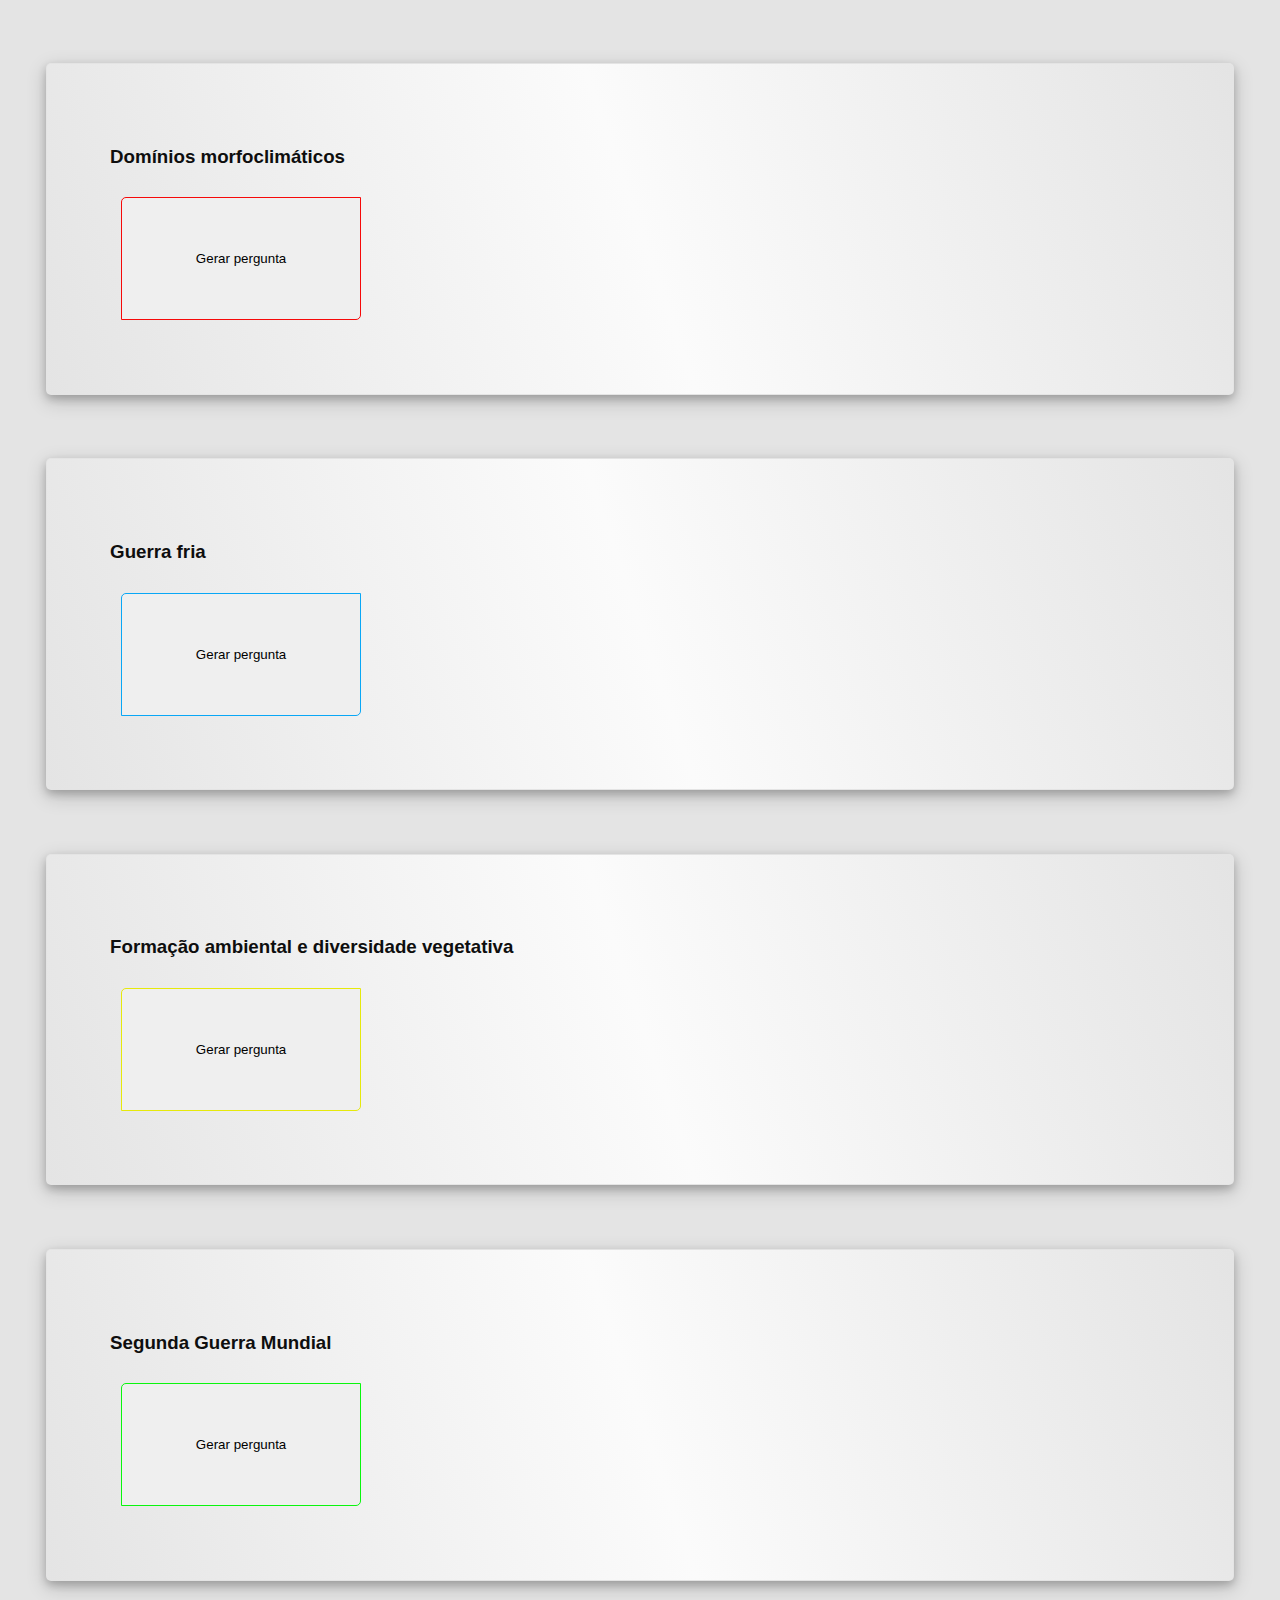
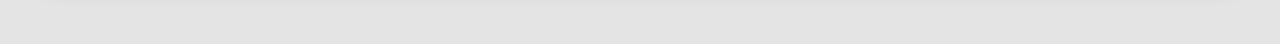
==== index.html @ 8a2b43be "Movido arquivo HTML" ====
<!DOCTYPE html>
<html lang="pt-br">
<head>
    <meta charset="UTF-8">
    <meta name="viewport" content="width=device-width, initial-scale=1.0">
    <link rel="stylesheet" href="./css/style.css">
    <title>Perguntas - Quiz</title>
</head>
<body>
    <main>
        <section id="contents">
            <div class="content-card">
                <div class="content-card-header">
                    <h3>Domínios morfoclimáticos</h3>
                </div>
                <div class="content-card-body">
                    <button class="btn-question-gen border-red" data-target-theme="theme-1">Gerar pergunta</button>
                </div>
            </div>

            <div class="content-card">
                <div class="content-card-header">
                    <h3>Guerra fria</h3>
                </div>
                <div class="content-card-body">
                    <button class="btn-question-gen border-blue" data-target-theme="theme-2">Gerar pergunta</button>
                </div>
            </div>

            <div class="content-card">
                <div class="content-card-header">
                    <h3>Formação ambiental e diversidade vegetativa</h3>
                </div>
                <div class="content-card-body">
                    <button class="btn-question-gen border-yellow" data-target-theme="theme-3">Gerar pergunta</button>
                </div>
            </div>

            <div class="content-card">
                <div class="content-card-header">
                    <h3>Segunda Guerra Mundial</h3>
                </div>
                <div class="content-card-body">
                    <button class="btn-question-gen border-green" data-target-theme="theme-4">Gerar pergunta</button>
                </div>
            </div>

            <!-- <div class="content-card">
                <div class="content-card-header">
                    <h3>teste</h3>
                </div>
                <div class="content-card-body">
                    <button class="btn-question-gen" data-target-theme="theme-5">Tema 5</button>
                </div>
            </div> -->
        </section>
        <div class="modal" id="mainModal">
            <div class="card">
                <div class="card-header" id="card-header">
                    <span class="close" id="closeModalBtn">&times;</span>
                    <h3>Card header</h3>
                </div>
                <div class="card-body" id="card-body">
                    <p class="answer">Card body</p>
                </div>
                <div class="card-footer" id="card-footer">
                    <h5>Card footer</h5>
                </div>
            </div>
        </div>
    </main>
    <script src="./javascript/modal.js"></script>
</body>
</html>
---- css/style.css ----
@import 'properties.css';
@import 'colors.css';
@import 'modal.css';
@import 'card.css';
@import 'contentCard.css';

body {
    background-color: #e4e4e4;
    color: #0e0e0e;
    font-family: var(--default-font-family);
}

.answer {
    color: var(--green);
}

.answer-wrong {
    color: var(--red);
}
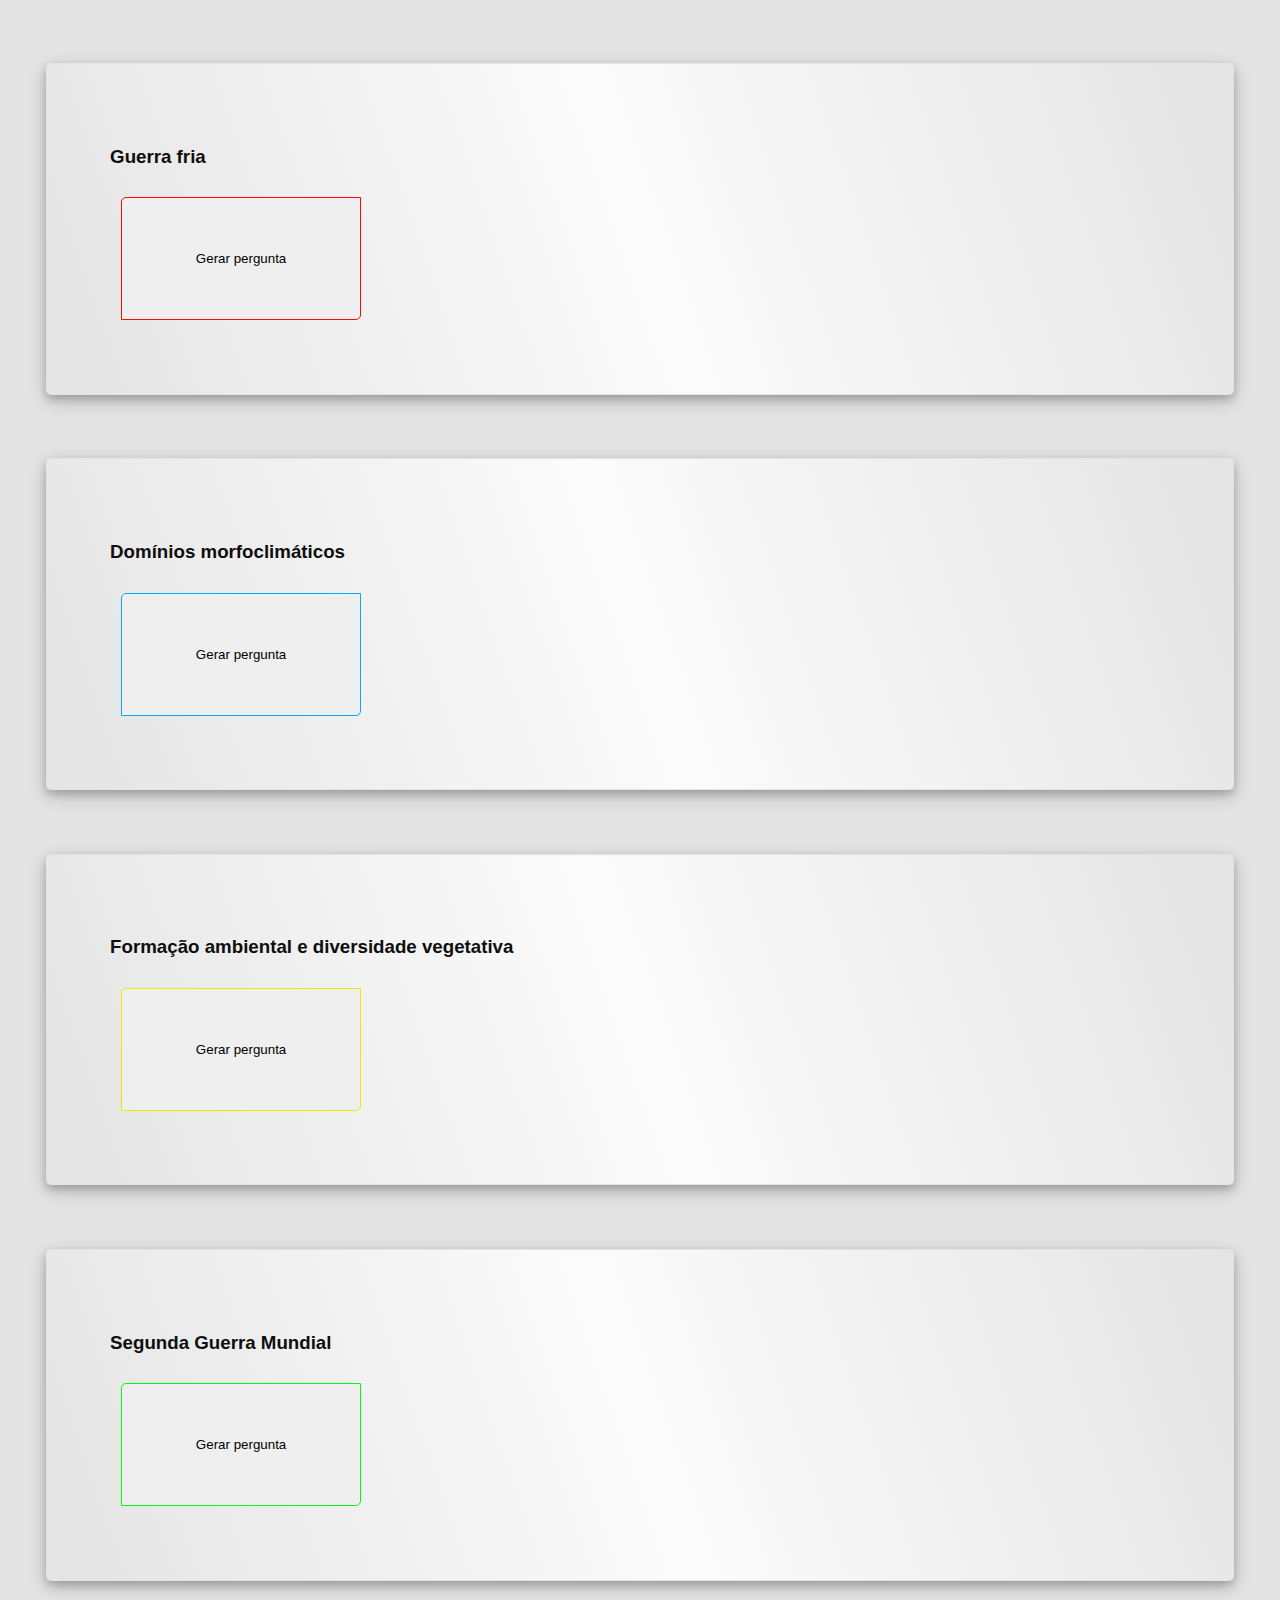
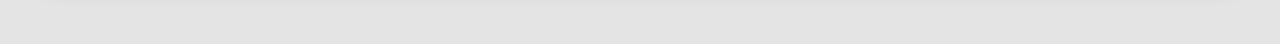
==== commit 7ac39018: "Corrigido inversão de texto" ====
--- a/index.html
+++ b/index.html
@@ -11,7 +11,7 @@
         <section id="contents">
             <div class="content-card">
                 <div class="content-card-header">
-                    <h3>Domínios morfoclimáticos</h3>
+                    <h3>Guerra fria</h3>
                 </div>
                 <div class="content-card-body">
                     <button class="btn-question-gen border-red" data-target-theme="theme-1">Gerar pergunta</button>
@@ -20,7 +20,7 @@
 
             <div class="content-card">
                 <div class="content-card-header">
-                    <h3>Guerra fria</h3>
+                    <h3>Domínios morfoclimáticos</h3>
                 </div>
                 <div class="content-card-body">
                     <button class="btn-question-gen border-blue" data-target-theme="theme-2">Gerar pergunta</button>
